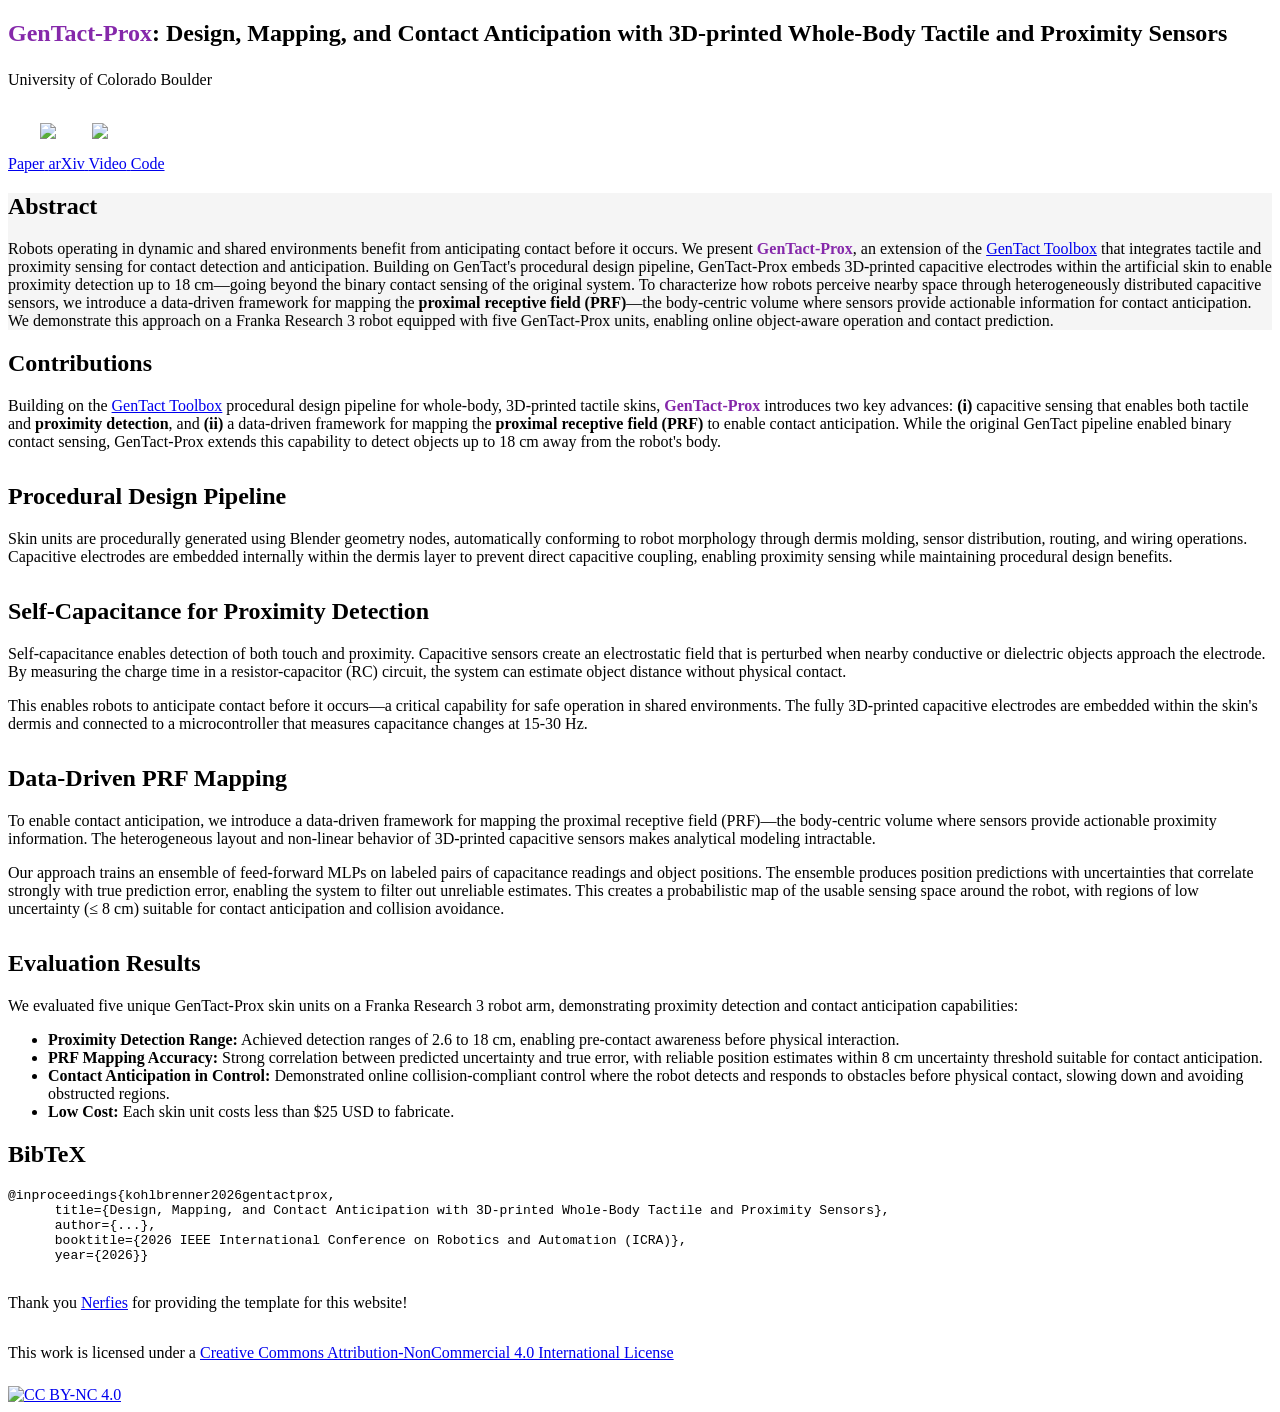
==== icra2026.html @ 1cd8a2f9 "First draft of icra 2026 contributions page" ====
<!DOCTYPE html>
<html>
<head>
  <meta charset="utf-8">
  <meta name="description" content="GenTact-Prox: 3D-printed Whole-Body Tactile and Proximity Sensors">
  <meta name="keywords" content="GenTact, Prox, Proximity, Tactile, Sensors, 3D Printing, Robot Skin">
  <meta name="viewport" content="width=device-width, initial-scale=1">
  <title>GenTact-Prox | GenTact Toolbox</title>

  <link href="https://fonts.googleapis.com/css?family=Google+Sans|Noto+Sans|Castoro" rel="stylesheet">
  <link rel="stylesheet" href="./static/css/bulma.min.css">
  <link rel="stylesheet" href="./static/css/bulma-carousel.min.css">
  <link rel="stylesheet" href="./static/css/bulma-slider.min.css">
  <link rel="stylesheet" href="./static/css/fontawesome.all.min.css">
  <link rel="stylesheet" href="https://cdn.jsdelivr.net/gh/jpswalsh/academicons@1/css/academicons.min.css">
  <link rel="stylesheet" href="./static/css/index.css">
  <link rel="icon" href="./static/images/hiro_icon.svg">

  <script src="https://ajax.googleapis.com/ajax/libs/jquery/3.5.1/jquery.min.js"></script>
  <script defer src="./static/js/fontawesome.all.min.js"></script>
  <script src="./static/js/bulma-carousel.min.js"></script>
  <script src="./static/js/bulma-slider.min.js"></script>
  <script src="./static/js/index.js"></script>
</head>
<body>

<nav class="navbar" role="navigation" aria-label="main navigation">
  <div class="navbar-brand">
    <a role="button" class="navbar-burger" aria-label="menu" aria-expanded="false">
      <span aria-hidden="true"></span>
      <span aria-hidden="true"></span>
      <span aria-hidden="true"></span>
    </a>
  </div>
  <div class="navbar-menu">
    <div class="navbar-start" style="flex-grow: 1; justify-content: center;">
      <a class="navbar-item" href="./index.html">
        <span class="icon">
          <i class="fas fa-home"></i>
        </span>
      </a>
    </div>
  </div>
</nav>

<section class="hero">
  <div class="hero-body">
    <div class="container is-max-desktop">
      <div class="columns is-centered">
        <div class="column has-text-centered">
          <h1 class="title is-1 publication-title"><b style="color: #8528aa">GenTact-Prox</b>: Design, Mapping, and Contact Anticipation with 3D-printed Whole-Body Tactile and Proximity Sensors</h1>
          <div class="is-size-5 publication-authors">
            <!-- Authors to be added -->
          </div>

          <div class="is-size-5 publication-authors">
            <span class="author-block"><sup></sup>University of Colorado Boulder</span>
            <div style="margin: 2rem 0;"></div>
          </div>
          
          <div class="is-size-5 publication-authors">
            <span class="author-block">
              <img src="static/images/hiro_logo.png" style="height: 2em; margin-left: 2em; vertical-align: middle;">
              <img src="static/images/atlas_logo.png" style="height: 2em; margin-left: 2em; vertical-align: middle;">
            </span>
          </div>

          <div class="column has-text-centered">
            <div style="margin: 1rem 0;"></div>
            <div class="publication-links">
              <!-- PDF Link. -->
              <span class="link-block">
                <a href="#" class="external-link button is-normal is-rounded is-dark">
                  <span class="icon">
                      <i class="fas fa-file-pdf"></i>
                  </span>
                  <span>Paper</span>
                </a>
              </span>
              <span class="link-block">
                <a href="#" class="external-link button is-normal is-rounded is-dark">
                  <span class="icon">
                      <i class="ai ai-arxiv"></i>
                  </span>
                  <span>arXiv</span>
                </a>
              </span>
              <!-- Video Link. --> 
              <span class="link-block">
                <a href="#" class="external-link button is-normal is-rounded is-dark">
                  <span class="icon">
                      <i class="fab fa-youtube"></i>
                  </span>
                  <span>Video</span>
                </a>
              </span>
              <!-- Code Link. -->
              <span class="link-block">
                <a href="https://github.com/cKohl10/GenTact" class="external-link button is-normal is-rounded is-dark">
                  <span class="icon">
                      <i class="fab fa-github"></i>
                  </span>
                  <span>Code</span>
                </a>
              </span>
          </div>
        </div>
      </div>
    </div>
  </div>
</section>

<section class="section" style="background-color: #f5f5f5;">
  <div class="container is-max-desktop">
    <!-- Abstract. -->
    <div class="columns is-centered has-text-centered">
      <div class="column is-four-fifths">
        <h2 class="title is-2">Abstract</h2>
        <div class="content has-text-justified">
          <p>
            Robots operating in dynamic and shared environments benefit from anticipating contact before it occurs. We present <b style="color: #8528aa">GenTact-Prox</b>, an extension of the <a href="./icra2025.html">GenTact Toolbox</a> that integrates tactile and proximity sensing for contact detection and anticipation. Building on GenTact's procedural design pipeline, GenTact-Prox embeds 3D-printed capacitive electrodes within the artificial skin to enable proximity detection up to 18 cm—going beyond the binary contact sensing of the original system. To characterize how robots perceive nearby space through heterogeneously distributed capacitive sensors, we introduce a data-driven framework for mapping the <b>proximal receptive field (PRF)</b>—the body-centric volume where sensors provide actionable information for contact anticipation. We demonstrate this approach on a Franka Research 3 robot equipped with five GenTact-Prox units, enabling online object-aware operation and contact prediction.
          </p>
        </div>
      </div>
    </div>
    <!--/ Abstract. -->
  </div>
</section>

<section class="section">
  <div class="container is-max-desktop">
    <!-- Extension Overview -->
    <div class="columns is-centered has-text-centered">
      <div class="column is-four-fifths">
        <h2 class="title is-2">Contributions</h2>
        <div class="content has-text-justified">
          <p>
            Building on the <a href="./icra2025.html">GenTact Toolbox</a> procedural design pipeline for whole-body, 3D-printed tactile skins, <b style="color: #8528aa">GenTact-Prox</b> introduces two key advances: <b>(i)</b> capacitive sensing that enables both tactile and <b>proximity detection</b>, and <b>(ii)</b> a data-driven framework for mapping the <b>proximal receptive field (PRF)</b> to enable contact anticipation. While the original GenTact pipeline enabled binary contact sensing, GenTact-Prox extends this capability to detect objects up to 18 cm away from the robot's body.
          </p>
        </div>
      </div>
    </div>

    <!-- Contributions -->
    <!-- <div class="columns is-centered has-text-centered" style="margin-top: 2rem;">
      <div class="column">
        <h2 class="title is-2">Novel Contributions</h2>
        <div class="content has-text-justified">
          <ol>
            <li><b>Capacitive Sensing for Proximity Detection:</b> Extension of the GenTact pipeline to integrate 3D-printed capacitive electrodes that sense both direct contact and pre-contact proximity stimuli, achieving detection ranges of 2.6 to 18 cm.</li>
            <li><b>Proximal Receptive Field (PRF) Mapping:</b> A machine learning framework using ensemble MLPs to map the body-centric volume where arbitrarily distributed capacitive sensors provide actionable information for contact anticipation.</li>
          </ol>
        </div>
      </div>
    </div> -->

    <!-- Design Pipeline -->
    <div class="columns is-centered has-text-centered" style="margin-top: 2rem;">
      <div class="column">
        <h2 class="title is-2">Procedural Design Pipeline</h2>
        <div class="content has-text-justified">
          <p>
            Skin units are procedurally generated using Blender geometry nodes, automatically conforming to robot morphology through dermis molding, sensor distribution, routing, and wiring operations. Capacitive electrodes are embedded internally within the dermis layer to prevent direct capacitive coupling, enabling proximity sensing while maintaining procedural design benefits.
          </p>
        </div>
      </div>
    </div>

    <!-- Self-Capacitance Sensing -->
    <div class="columns is-centered has-text-centered" style="margin-top: 2rem;">
      <div class="column">
        <h2 class="title is-2">Self-Capacitance for Proximity Detection</h2>
        <div class="content has-text-justified">
          <p>
            Self-capacitance enables detection of both touch and proximity. Capacitive sensors create an electrostatic field that is perturbed when nearby conductive or dielectric objects approach the electrode. By measuring the charge time in a resistor-capacitor (RC) circuit, the system can estimate object distance without physical contact.
          </p>
          <p>
            This enables robots to anticipate contact before it occurs—a critical capability for safe operation in shared environments. The fully 3D-printed capacitive electrodes are embedded within the skin's dermis and connected to a microcontroller that measures capacitance changes at 15-30 Hz.
          </p>
        </div>
      </div>
    </div>

    <!-- PRF Mapping -->
    <div class="columns is-centered has-text-centered" style="margin-top: 2rem;">
      <div class="column">
        <h2 class="title is-2">Data-Driven PRF Mapping</h2>
        <div class="content has-text-justified">
          <p>
            To enable contact anticipation, we introduce a data-driven framework for mapping the proximal receptive field (PRF)—the body-centric volume where sensors provide actionable proximity information. The heterogeneous layout and non-linear behavior of 3D-printed capacitive sensors makes analytical modeling intractable.
          </p>
          <p>
            Our approach trains an ensemble of feed-forward MLPs on labeled pairs of capacitance readings and object positions. The ensemble produces position predictions with uncertainties that correlate strongly with true prediction error, enabling the system to filter out unreliable estimates. This creates a probabilistic map of the usable sensing space around the robot, with regions of low uncertainty (≤ 8 cm) suitable for contact anticipation and collision avoidance.
          </p>
        </div>
      </div>
    </div>

    <!-- Results -->
    <div class="columns is-centered has-text-centered" style="margin-top: 2rem;">
      <div class="column">
        <h2 class="title is-2">Evaluation Results</h2>
        <div class="content has-text-justified">
          <p>
            We evaluated five unique GenTact-Prox skin units on a Franka Research 3 robot arm, demonstrating proximity detection and contact anticipation capabilities:
          </p>
          <ul>
            <li><b>Proximity Detection Range:</b> Achieved detection ranges of 2.6 to 18 cm, enabling pre-contact awareness before physical interaction.</li>
            <li><b>PRF Mapping Accuracy:</b> Strong correlation between predicted uncertainty and true error, with reliable position estimates within 8 cm uncertainty threshold suitable for contact anticipation.</li>
            <li><b>Contact Anticipation in Control:</b> Demonstrated online collision-compliant control where the robot detects and responds to obstacles before physical contact, slowing down and avoiding obstructed regions.</li>
            <li><b>Low Cost:</b> Each skin unit costs less than $25 USD to fabricate.</li>
          </ul>
        </div>
      </div>
    </div>
  </div>
</section>

<section class="section" id="BibTeX">
  <div class="container is-max-desktop content">
    <h2 class="title">BibTeX</h2>
    <pre><code>@inproceedings{kohlbrenner2026gentactprox,
      title={Design, Mapping, and Contact Anticipation with 3D-printed Whole-Body Tactile and Proximity Sensors},
      author={...},
      booktitle={2026 IEEE International Conference on Robotics and Automation (ICRA)},
      year={2026}}
    </code></pre>
  </div>
</section>

<footer class="footer">
  <div class="container">
    <div class="columns is-centered">
      <div class="column is-8">
        <div class="content has-text-centered">
          <p>
            Thank you <a href="https://github.com/nerfies/nerfies.github.io">Nerfies</a> for providing the template for this website!
          </p>
          <div class="has-text-centered" style="margin-top: 2rem;">
            <p class="is-size-6 has-text-grey">
              This work is licensed under a 
              <a href="https://creativecommons.org/licenses/by-nc/4.0/" target="_blank">
                Creative Commons Attribution-NonCommercial 4.0 International License
              </a>
            </p>
            <a href="https://creativecommons.org/licenses/by-nc/4.0/" target="_blank">
              <img src="https://licensebuttons.net/l/by-nc/4.0/88x31.png" alt="CC BY-NC 4.0" style="margin-top: 0.5rem;">
            </a>
          </div>
        </div>
      </div>
    </div>
  </div>
</footer>

</body>
</html>
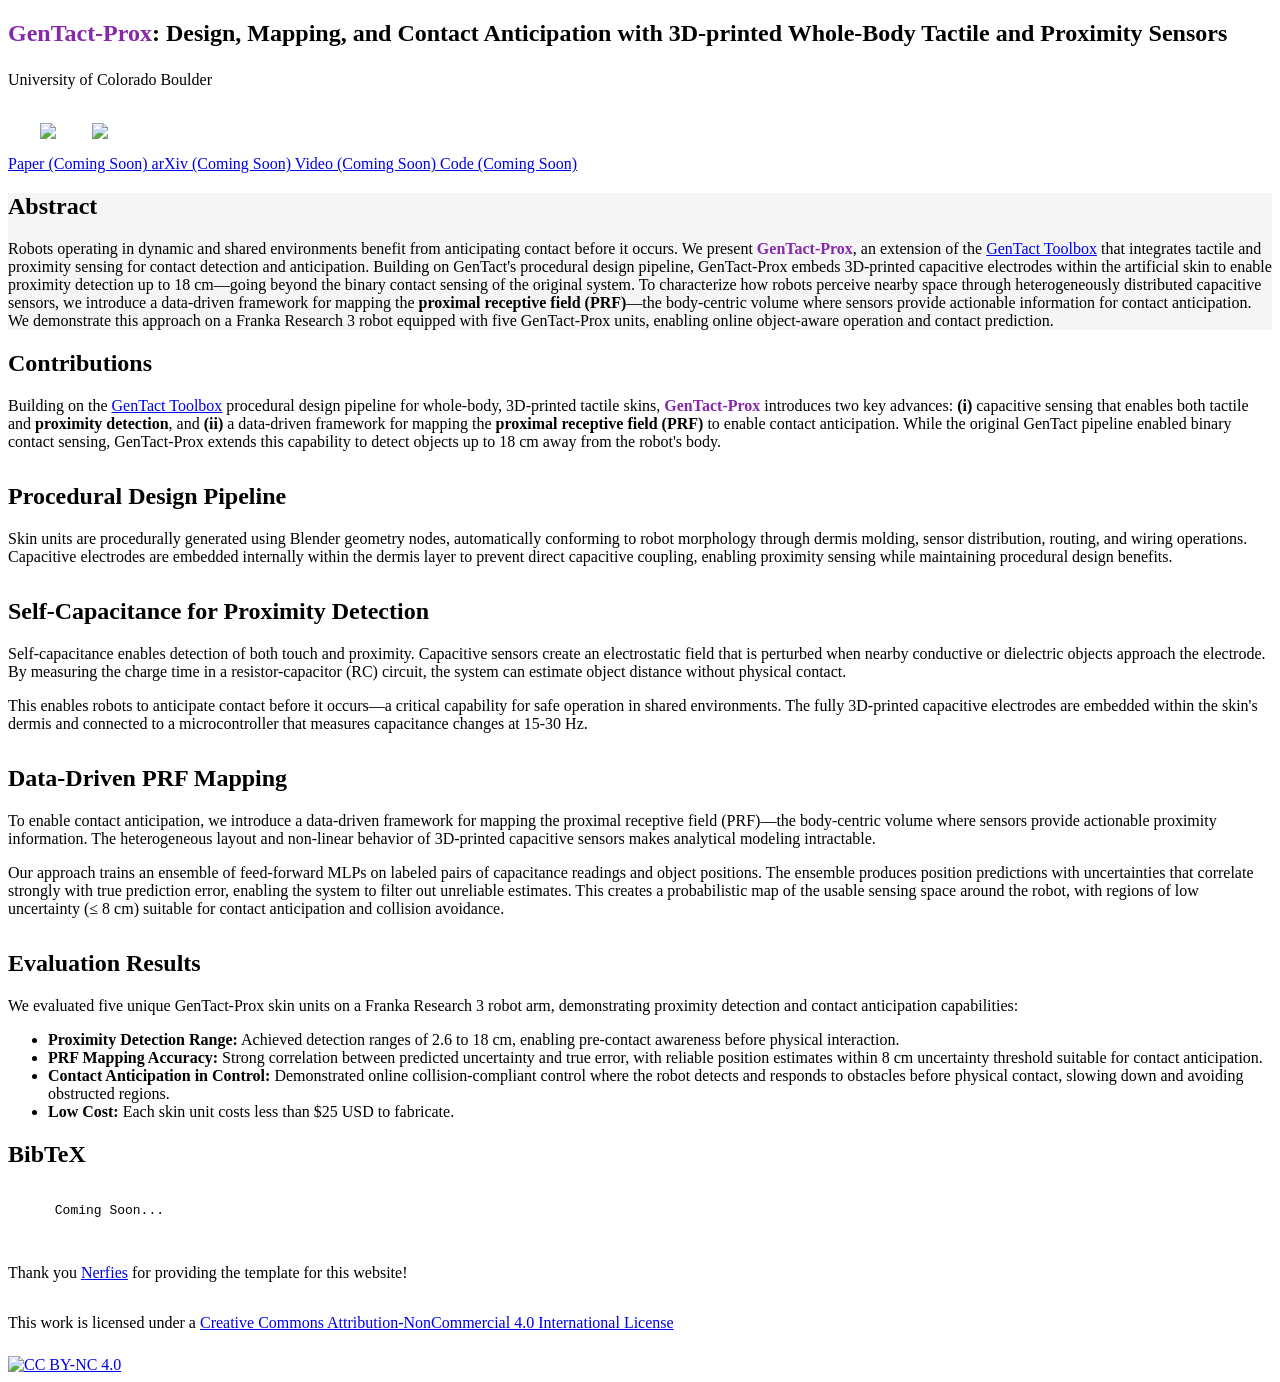
==== commit 5bbd7907: "Made it more construction friendly" ====
--- a/icra2026.html
+++ b/icra2026.html
@@ -74,7 +74,7 @@
                   <span class="icon">
                       <i class="fas fa-file-pdf"></i>
                   </span>
-                  <span>Paper</span>
+                  <span>Paper (Coming Soon)</span>
                 </a>
               </span>
               <span class="link-block">
@@ -82,7 +82,7 @@
                   <span class="icon">
                       <i class="ai ai-arxiv"></i>
                   </span>
-                  <span>arXiv</span>
+                  <span>arXiv (Coming Soon)</span>
                 </a>
               </span>
               <!-- Video Link. --> 
@@ -91,7 +91,7 @@
                   <span class="icon">
                       <i class="fab fa-youtube"></i>
                   </span>
-                  <span>Video</span>
+                  <span>Video (Coming Soon)</span>
                 </a>
               </span>
               <!-- Code Link. -->
@@ -100,7 +100,7 @@
                   <span class="icon">
                       <i class="fab fa-github"></i>
                   </span>
-                  <span>Code</span>
+                  <span>Code (Coming Soon)</span>
                 </a>
               </span>
           </div>
@@ -209,7 +209,7 @@
             <li><b>PRF Mapping Accuracy:</b> Strong correlation between predicted uncertainty and true error, with reliable position estimates within 8 cm uncertainty threshold suitable for contact anticipation.</li>
             <li><b>Contact Anticipation in Control:</b> Demonstrated online collision-compliant control where the robot detects and responds to obstacles before physical contact, slowing down and avoiding obstructed regions.</li>
             <li><b>Low Cost:</b> Each skin unit costs less than $25 USD to fabricate.</li>
-          </ul>
+          </ul> 
         </div>
       </div>
     </div>
@@ -219,11 +219,13 @@
 <section class="section" id="BibTeX">
   <div class="container is-max-desktop content">
     <h2 class="title">BibTeX</h2>
-    <pre><code>@inproceedings{kohlbrenner2026gentactprox,
+    <pre><code>
+      Coming Soon...
+      <!-- @inproceedings{kohlbrenner2026gentactprox,
       title={Design, Mapping, and Contact Anticipation with 3D-printed Whole-Body Tactile and Proximity Sensors},
-      author={...},
+      author={Kohlbrenner, Carson and Soukhovei, Anna and Escobedo, Caleb and Nechyporenko, Nataliya and Roncone, Alessandro},
       booktitle={2026 IEEE International Conference on Robotics and Automation (ICRA)},
-      year={2026}}
+      year={2026}} -->
     </code></pre>
   </div>
 </section>
